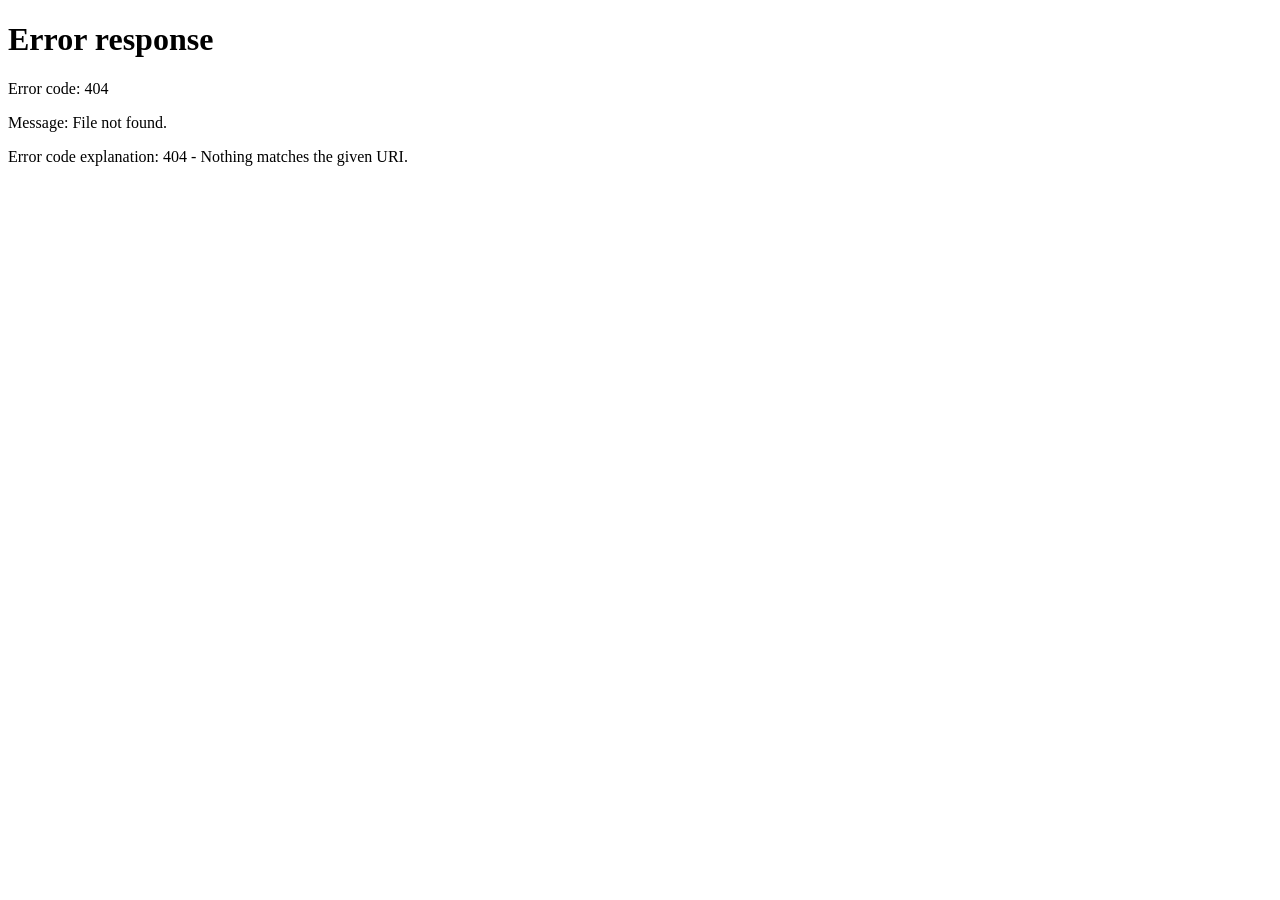
==== account.html @ 88d5d747 "Update account.html" ====
<!DOCTYPE html>
<html lang="en">
<head>
    <meta charset="UTF-8">
    <meta name="viewport" content="width=device-width, initial-scale=1.0">
    <title>Your Account - ScheduGraph</title>
    <link rel="stylesheet" href="style.css">
    <style>
        /* Add basic styles for notes and schedule section */
        #notesSection, #scheduleSection {
            margin: 20px 0;
            padding: 20px;
            background-color: #f7f9fc;
            border-radius: 8px;
            box-shadow: 0 3px 8px rgba(0, 0, 0, 0.1);
        }

        h2 {
            margin-bottom: 15px;
        }

        .note, .schedule {
            margin: 10px 0;
            display: flex;
            justify-content: space-between;
            align-items: center;
        }

        .remove-btn {
            background-color: #ff4757;
            color: white;
            border: none;
            border-radius: 5px;
            padding: 5px 10px;
            cursor: pointer;
            transition: background-color 0.3s;
        }

        .remove-btn:hover {
            background-color: #ff6b6b;
        }
    </style>
</head>
<body>
    <header id="header">
        <p>Welcome, <span id="usernameDisplay"></span>!</p>
        <button onclick="logout()">Logout</button>
    </header>

    <div id="content">
        <h2>Your Dashboard</h2>
        <p>Here you can manage your tasks and notes.</p>

        <div id="notesSection">
            <h2>Notes</h2>
            <input type="text" id="noteInput" placeholder="Add a new note..." />
            <button onclick="addNote()">Add Note</button>
            <div id="notesList"></div>
        </div>

        <div id="scheduleSection">
            <h2>Schedules</h2>
            <input type="text" id="scheduleInput" placeholder="Add a new schedule..." />
            <button onclick="addSchedule()">Add Schedule</button>
            <div id="scheduleList"></div>
        </div>
    </div>

    <footer>
        <span>&copy; ScheduGraph. All rights reserved.</span>
    </footer>

    <script>
        const currentUser = localStorage.getItem('currentUser');
        const users = JSON.parse(localStorage.getItem('users')) || [];

        const user = users.find(u => u.username === currentUser);

        if (!user) {
            alert("User not found! Redirecting to login.");
            window.location.replace('project.html');
        } else {
            document.getElementById('usernameDisplay').innerText = user.username;
            loadNotes();
            loadSchedules();
        }

        function logout() {
            localStorage.removeItem('currentUser');
            window.location.replace('project.html');
        }

        function loadNotes() {
            const notes = JSON.parse(localStorage.getItem('notes')) || [];
            const notesList = document.getElementById('notesList');
            notesList.innerHTML = '';
            notes.forEach((note, index) => {
                notesList.innerHTML += `
                    <div class="note">
                        <span>${note}</span>
                        <button class="remove-btn" onclick="removeNote(${index})">Remove</button>
                    </div>
                `;
            });
        }

        function addNote() {
            const noteInput = document.getElementById('noteInput');
            const note = noteInput.value.trim();
            if (!note) {
                alert("Please enter a note.");
                return;
            }
            let notes = JSON.parse(localStorage.getItem('notes')) || [];
            notes.push(note);
            localStorage.setItem('notes', JSON.stringify(notes));
            noteInput.value = '';
            loadNotes();
        }

        function removeNote(index) {
            let notes = JSON.parse(localStorage.getItem('notes')) || [];
            notes.splice(index, 1);
            localStorage.setItem('notes', JSON.stringify(notes));
            loadNotes();
        }

        function loadSchedules() {
            const schedules = JSON.parse(localStorage.getItem('schedules')) || [];
            const scheduleList = document.getElementById('scheduleList');
            scheduleList.innerHTML = '';
            schedules.forEach((schedule, index) => {
                scheduleList.innerHTML += `
                    <div class="schedule">
                        <span>${schedule}</span>
                        <button class="remove-btn" onclick="removeSchedule(${index})">Remove</button>
                    </div>
                `;
            });
        }

        function addSchedule() {
            const scheduleInput = document.getElementById('scheduleInput');
            const schedule = scheduleInput.value.trim();
            if (!schedule) {
                alert("Please enter a schedule.");
                return;
            }
            let schedules = JSON.parse(localStorage.getItem('schedules')) || [];
            schedules.push(schedule);
            localStorage.setItem('schedules', JSON.stringify(schedules));
            scheduleInput.value = '';
            loadSchedules();
        }

        function removeSchedule(index) {
            let schedules = JSON.parse(localStorage.getItem('schedules')) || [];
            schedules.splice(index, 1);
            localStorage.setItem('schedules', JSON.stringify(schedules));
            loadSchedules();
        }
    </script>
</body>
</html>
---- style.css ----
/* General Reset and Styling */
        * {
            margin: 0;
            padding: 0;
            box-sizing: border-box;
            font-family: 'Poppins', sans-serif;
            scroll-behavior: smooth;
        }

        body {
            background-color: #f7f9fc;
            color: #333;
            line-height: 1.6;
        }

        /* Header Styles */
        #header {
            background-color: #4CAF50;
            color: white;
            display: flex;
            align-items: center;
            justify-content: space-between;
            padding: 20px;
            box-shadow: 0 2px 8px rgba(0, 0, 0, 0.1);
        }

        #header p {
            font-size: 1.2rem;
            font-weight: bold;
            margin-left: 15px;
            cursor: pointer;
            transition: color 0.3s ease;
        }

        #header p:hover {
            color: #f9f871;
        }

        /* Button Styling */
        .create-account {
            background-color: #ff6b6b;
            color: white;
            border: none;
            border-radius: 8px;
            padding: 10px 20px;
            font-size: 1rem;
            cursor: pointer;
            transition: background-color 0.3s ease, transform 0.2s ease;
        }

        .create-account:hover {
            background-color: #ff4757;
            transform: scale(1.05);
        }

        /* Form Styles */
        #accountForm {
            background-color: white;
            padding: 30px;
            border-radius: 10px;
            box-shadow: 0 5px 15px rgba(0, 0, 0, 0.1);
            margin-top: 20px;
            width: 80%;
            max-width: 500px;
        }

        #accountForm p {
            margin: 10px 0;
            font-weight: 500;
        }

        input[type="text"],
        input[type="password"] {
            width: calc(100% - 40px);
            padding: 10px;
            margin-top: 5px;
            border-radius: 8px;
            border: 1px solid #ddd;
            transition: border-color 0.3s ease;
        }

        input:focus {
            border-color: #4CAF50;
            outline: none;
        }

        input[type="radio"] {
            margin-right: 8px;
        }

        /* Page Layout */
        #page {
            display: flex;
            justify-content: space-between;
            padding: 20px;
        }

        #help-bar {
            width: 30%;
            background-color: #e3f2fd;
            padding: 20px;
            border-radius: 8px;
            box-shadow: 0 3px 8px rgba(0, 0, 0, 0.1);
        }

        #get-started-notes {
            width: 60%;
            padding: 20px;
            background-color: #ffffff;
            border-radius: 8px;
            box-shadow: 0 3px 8px rgba(0, 0, 0, 0.1);
        }

        /* Links */
        a {
            color: #4CAF50;
            text-decoration: none;
            transition: color 0.3s ease;
        }

        a:hover {
            color: #2e7d32;
            text-decoration: underline;
        }

        /* Footer Styles */
        footer {
            background-color: #333;
            color: white;
            text-align: center;
            padding: 15px;
            position: fixed;
            bottom: 0;
            width: 100%;
            box-shadow: 0 -2px 8px rgba(0, 0, 0, 0.1);
        }

        footer span {
            font-size: 0.9rem;
        }

        /* Mobile Styles */
        @media (max-width: 768px) {
            #page {
                flex-direction: column;
                align-items: center;
            }

            #help-bar, #get-started-notes {
                width: 90%;
                margin: 10px 0;
            }
        }
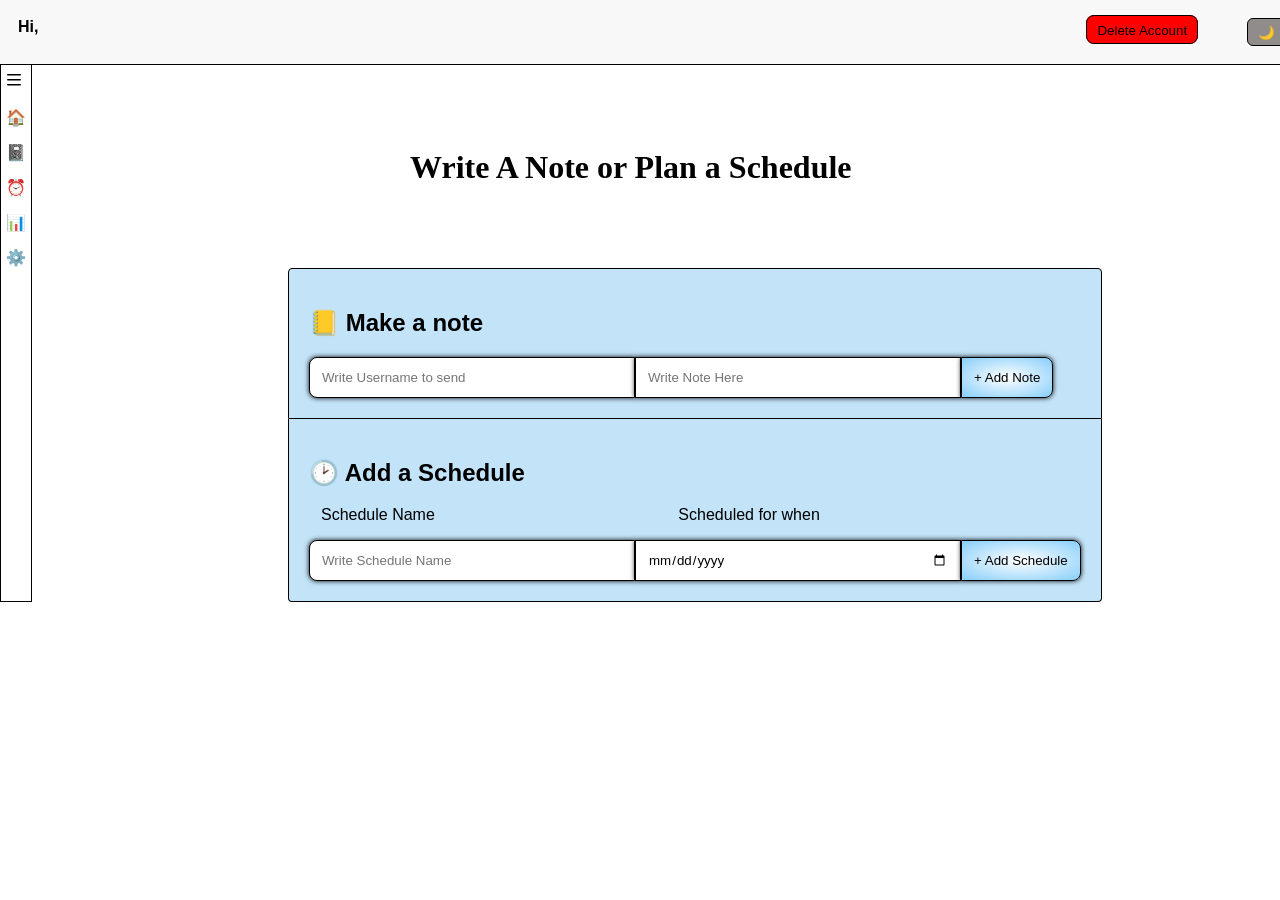
==== commit 1fbc2778: "Add files via upload" ====
--- a/account.html
+++ b/account.html
@@ -1,164 +1,42 @@
-<!DOCTYPE html>
-<html lang="en">
-<head>
-    <meta charset="UTF-8">
-    <meta name="viewport" content="width=device-width, initial-scale=1.0">
-    <title>Your Account - ScheduGraph</title>
-    <link rel="stylesheet" href="style.css">
-    <style>
-        /* Add basic styles for notes and schedule section */
-        #notesSection, #scheduleSection {
-            margin: 20px 0;
-            padding: 20px;
-            background-color: #f7f9fc;
-            border-radius: 8px;
-            box-shadow: 0 3px 8px rgba(0, 0, 0, 0.1);
-        }
-
-        h2 {
-            margin-bottom: 15px;
-        }
-
-        .note, .schedule {
-            margin: 10px 0;
-            display: flex;
-            justify-content: space-between;
-            align-items: center;
-        }
-
-        .remove-btn {
-            background-color: #ff4757;
-            color: white;
-            border: none;
-            border-radius: 5px;
-            padding: 5px 10px;
-            cursor: pointer;
-            transition: background-color 0.3s;
-        }
-
-        .remove-btn:hover {
-            background-color: #ff6b6b;
-        }
-    </style>
-</head>
-<body>
-    <header id="header">
-        <p>Welcome, <span id="usernameDisplay"></span>!</p>
-        <button onclick="logout()">Logout</button>
-    </header>
-
-    <div id="content">
-        <h2>Your Dashboard</h2>
-        <p>Here you can manage your tasks and notes.</p>
-
-        <div id="notesSection">
-            <h2>Notes</h2>
-            <input type="text" id="noteInput" placeholder="Add a new note..." />
-            <button onclick="addNote()">Add Note</button>
-            <div id="notesList"></div>
-        </div>
-
-        <div id="scheduleSection">
-            <h2>Schedules</h2>
-            <input type="text" id="scheduleInput" placeholder="Add a new schedule..." />
-            <button onclick="addSchedule()">Add Schedule</button>
-            <div id="scheduleList"></div>
-        </div>
-    </div>
-
-    <footer>
-        <span>&copy; ScheduGraph. All rights reserved.</span>
-    </footer>
-
-    <script>
-        const currentUser = localStorage.getItem('currentUser');
-        const users = JSON.parse(localStorage.getItem('users')) || [];
-
-        const user = users.find(u => u.username === currentUser);
-
-        if (!user) {
-            alert("User not found! Redirecting to login.");
-            window.location.replace('project.html');
-        } else {
-            document.getElementById('usernameDisplay').innerText = user.username;
-            loadNotes();
-            loadSchedules();
-        }
-
-        function logout() {
-            localStorage.removeItem('currentUser');
-            window.location.replace('project.html');
-        }
-
-        function loadNotes() {
-            const notes = JSON.parse(localStorage.getItem('notes')) || [];
-            const notesList = document.getElementById('notesList');
-            notesList.innerHTML = '';
-            notes.forEach((note, index) => {
-                notesList.innerHTML += `
-                    <div class="note">
-                        <span>${note}</span>
-                        <button class="remove-btn" onclick="removeNote(${index})">Remove</button>
-                    </div>
-                `;
-            });
-        }
-
-        function addNote() {
-            const noteInput = document.getElementById('noteInput');
-            const note = noteInput.value.trim();
-            if (!note) {
-                alert("Please enter a note.");
-                return;
-            }
-            let notes = JSON.parse(localStorage.getItem('notes')) || [];
-            notes.push(note);
-            localStorage.setItem('notes', JSON.stringify(notes));
-            noteInput.value = '';
-            loadNotes();
-        }
-
-        function removeNote(index) {
-            let notes = JSON.parse(localStorage.getItem('notes')) || [];
-            notes.splice(index, 1);
-            localStorage.setItem('notes', JSON.stringify(notes));
-            loadNotes();
-        }
-
-        function loadSchedules() {
-            const schedules = JSON.parse(localStorage.getItem('schedules')) || [];
-            const scheduleList = document.getElementById('scheduleList');
-            scheduleList.innerHTML = '';
-            schedules.forEach((schedule, index) => {
-                scheduleList.innerHTML += `
-                    <div class="schedule">
-                        <span>${schedule}</span>
-                        <button class="remove-btn" onclick="removeSchedule(${index})">Remove</button>
-                    </div>
-                `;
-            });
-        }
-
-        function addSchedule() {
-            const scheduleInput = document.getElementById('scheduleInput');
-            const schedule = scheduleInput.value.trim();
-            if (!schedule) {
-                alert("Please enter a schedule.");
-                return;
-            }
-            let schedules = JSON.parse(localStorage.getItem('schedules')) || [];
-            schedules.push(schedule);
-            localStorage.setItem('schedules', JSON.stringify(schedules));
-            scheduleInput.value = '';
-            loadSchedules();
-        }
-
-        function removeSchedule(index) {
-            let schedules = JSON.parse(localStorage.getItem('schedules')) || [];
-            schedules.splice(index, 1);
-            localStorage.setItem('schedules', JSON.stringify(schedules));
-            loadSchedules();
-        }
-    </script>
-</body>
-</html>
+<!DOCTYPE html>
+<html lang="en">
+<head>
+    <meta charset="UTF-8">
+    <meta name="viewport" content="width=device-width, initial-scale=1.0">
+    <title>ScheduGraph - Account</title>
+    <link rel="stylesheet" href="app.css">
+</head>
+<body onload="loadUserDashboard()" id="body">
+    <header style="border-bottom: 1px solid; border-bottom-color: black;">
+        <span id="themes" class="themes"><button style="background-color:rgb(144, 140, 140); border: 0px;" id="theme" onclick="changeThemes()" class="theme" title="Change Theme">🌙</button></span>
+        <span style="float: left; margin-right: 12px;"><b style="font-size: 1.0rem;">Hi, <span id="welcomeUser"></span></b></span>
+        <span style="margin-left: 80%; background-color: red; padding: 5px; border: 1px solid black; border-radius: 8px;"><button onclick="logOut()" style="background-color: red; padding: 5px; border: 0px solid black;">Delete Account</button></span>
+    </header>
+    <div id="dashboard">
+        <div id="linkSideBar">
+            <p><svg aria-hidden="true" height="16" viewBox="0 0 16 16" version="1.1" width="16" data-view-component="true" class="octicon octicon-three-bars Button-visual">
+                <path d="M1 2.75A.75.75 0 0 1 1.75 2h12.5a.75.75 0 0 1 0 1.5H1.75A.75.75 0 0 1 1 2.75Zm0 5A.75.75 0 0 1 1.75 7h12.5a.75.75 0 0 1 0 1.5H1.75A.75.75 0 0 1 1 7.75ZM1.75 12h12.5a.75.75 0 0 1 0 1.5H1.75a.75.75 0 0 1 0-1.5Z"></path>
+            </svg></p>
+            <p title="Home" class="links"><a href="./account.html">🏠</a></p>
+            <p title="Notes" class="links" id="noteLink"><a href="./notes.html">📓</a></p>
+            <p title="Schedules" class="links"><a href="./schedules.html">⏰</a></p>
+            <p title="See Progress" class="links"><a href="progress.html">📊</a></p>
+            <p title="Settings" class="links">⚙️</p>
+        </div>
+        <div style="margin-top: 10%; margin-left: 20%;">
+            <h1 style="font-family: cursive; margin-left: 15%;">Write A Note or Plan a Schedule</h1>
+            <div id="notes" style="border-bottom-left-radius: 0px; border-bottom-right-radius: 0px;">
+                <h2>📒 Make a note</h2>
+                <input type="text" id="checkUser" style="border-top-right-radius: 0px; border-bottom-right-radius: 0px; height: 15px;" placeholder="Write Username to send"><input type="text" id="note" name="note" placeholder="Write Note Here" width="50" style="border-top-left-radius: 0px; border-bottom-left-radius: 0px; height: 15px;"><button id="checkUsername" onclick="addNote()">+ Add Note</button>
+            </div>
+            <div id="schedules">
+                <h2>🕑 Add a Schedule</h2>
+                <span style="margin-left: 12px;">Schedule Name</span><span style="margin-left: 30%;">Scheduled for when</span>
+                <p></p>
+                <input type="text" id="schedule" name="schedule" placeholder="Write Schedule Name" width="50"><input type="date" id="dateScehduled" name="date" style="border-top-left-radius: 0px; border-bottom-left-radius: 0px; height: 15px;"/><button id="checkUsername" onclick="newSchedule()">+ Add Schedule</button>
+            </div>
+        </div>
+    </div>
+    <script src="app.js"></script>
+</body>
+</html>
--- a/app.css
+++ b/app.css
@@ -0,0 +1,186 @@
+* {
+    font-family:'Gill Sans', 'Gill Sans MT', Calibri, 'Trebuchet MS', sans-serif;
+}
+body {
+    background-color: white;
+    margin: 0px;
+}
+.both_sides, #dashboard {
+    display: flex;
+    margin: 0px;
+}
+#askedQS1, #askedQS2, #askedQS3, #askedQS4, #askedQS5 {
+    background-color: rgb(204, 238, 249);
+    border-radius: 4px;
+    margin: 7px;
+    border: 1px solid black;
+    animation: forwards;
+    animation-delay: 20ms;
+    -moz-animation-delay: 25ms;
+    width: 400px;
+}
+#askedQS1:hover, #askedQS2:hover, #askedQS3:hover, #askedQS4:hover, #askedQS5:hover {
+    box-shadow: 0px 0px 11px black;
+    cursor: pointer;
+    background-color: lightcyan;
+}
+.themes {
+    background-color: rgb(144, 140, 140);
+    padding: 4px;
+    border: 1px solid rgb(0, 0, 0);
+    border-radius: 6px;
+    float: right;
+    margin-right: 12px;
+    margin-left: 5px;
+}
+#signLog {
+    border: 1px solid black;
+    border-top: 0px;
+    border-bottom: 0px;
+    border-left: 0px;
+    margin: 5px;
+    margin-top: 0px;
+    padding: 12px;
+}
+#usefulness {
+    border: 1px solid black;
+    border-top: 0px;
+    border-bottom: 0px;
+    border-left: 0px;
+    margin: 5px;
+    margin-top: 0px;
+    padding: 12px;
+    display: grid;
+}
+header {
+    border: 1px solid black;
+    color: black;
+    padding: 18px;
+    border-top: 0px;
+    border-left: 0px;
+    border-right: 0px;
+    background-color: rgb(248, 248, 248);
+    top: 0;
+    position: fixed;
+    width: 100%;
+}
+.create {
+    background-color: yellow;
+    color: white;
+    padding: 4px;
+    border: 1px solid black;
+    border-radius: 6px;
+}
+.create:hover {
+    background-color: lightyellow;
+    color: black;
+    box-shadow: 0px 0px 5px black;
+}
+.link {
+    margin-right: 50px;
+}
+.makeAccount {
+    float: right;
+}
+.info {
+    background-color: lightskyblue;
+    padding: 5px;
+    border: 1px solid black;
+    border-radius: 4px;
+    border-top-right-radius: 0px;
+    border-bottom-right-radius: 0px;
+}
+#realInfo {
+    background-color: lightskyblue;
+    padding: 5px;
+    border: 1px solid black;
+    border-left: 0px;
+    border-radius: 4px;
+    border-top-left-radius: 0px;
+    border-bottom-left-radius: 0px;
+}
+.themes:hover {
+    box-shadow: 0px 0px 5px black;
+}
+button {
+    cursor: pointer;
+}
+#form {
+    border: 1px solid black;
+    background-color: white;
+    color: black;
+    border-radius: 12px;
+    padding: 8px;
+    margin: 8px;
+}
+#intro {
+    border-bottom: 1px solid black;
+    margin: 0px;
+    padding: 0px;
+    display: flex;
+}
+input {
+    width: 300px;
+    border: 1px solid black;
+    border-radius: 8px;
+    padding: 12px;
+    border-top-right-radius: 0px;
+    border-bottom-right-radius: 0px;
+    box-shadow: 0px 0px 5px black;
+}
+#sendComment, #checkUsername {
+    border: 1px solid black;
+    border-radius: 8px;
+    padding: 12px;
+    border-top-left-radius: 0px;
+    border-bottom-left-radius: 0px;
+    box-shadow: 0px 0px 5px black;
+    background: radial-gradient( white, lightskyblue);
+}
+#sendComment:hover, #checkUsername:hover {
+    background: radial-gradient(white, lightcyan);
+}
+#usernameCheck, #checkUsername {
+    border-top-right-radius: 8px;
+    border-bottom-right-radius: 8px;
+}
+#comments {
+    margin: 5px;
+}
+a {
+    color: black;
+    text-decoration: none;
+}
+span {
+    margin-right: 12px;
+}
+#notes {
+    padding: 20px;
+    border: 1px solid black;
+    margin-top: 10%;
+    background-color: rgb(194, 227, 248);
+    border-radius: 4px;
+    color: black;
+}
+#schedules {
+    color: black;
+    padding: 20px;
+    border: 1px solid black;
+    border-radius: 4px;
+    border-top-left-radius: 0px;
+    border-top-right-radius: 0px;
+    background-color: rgb(194, 227, 248);
+    border-top: 0px;
+}
+#linkSideBar {
+    margin-top: 3.9232%;
+    display: block;
+    border: 1px solid black;
+    padding: 5px;
+}
+.links:hover {
+    width: 20px;
+    height: 20px;
+    box-shadow: 0px 0px 5px black;
+    cursor: pointer;
+}
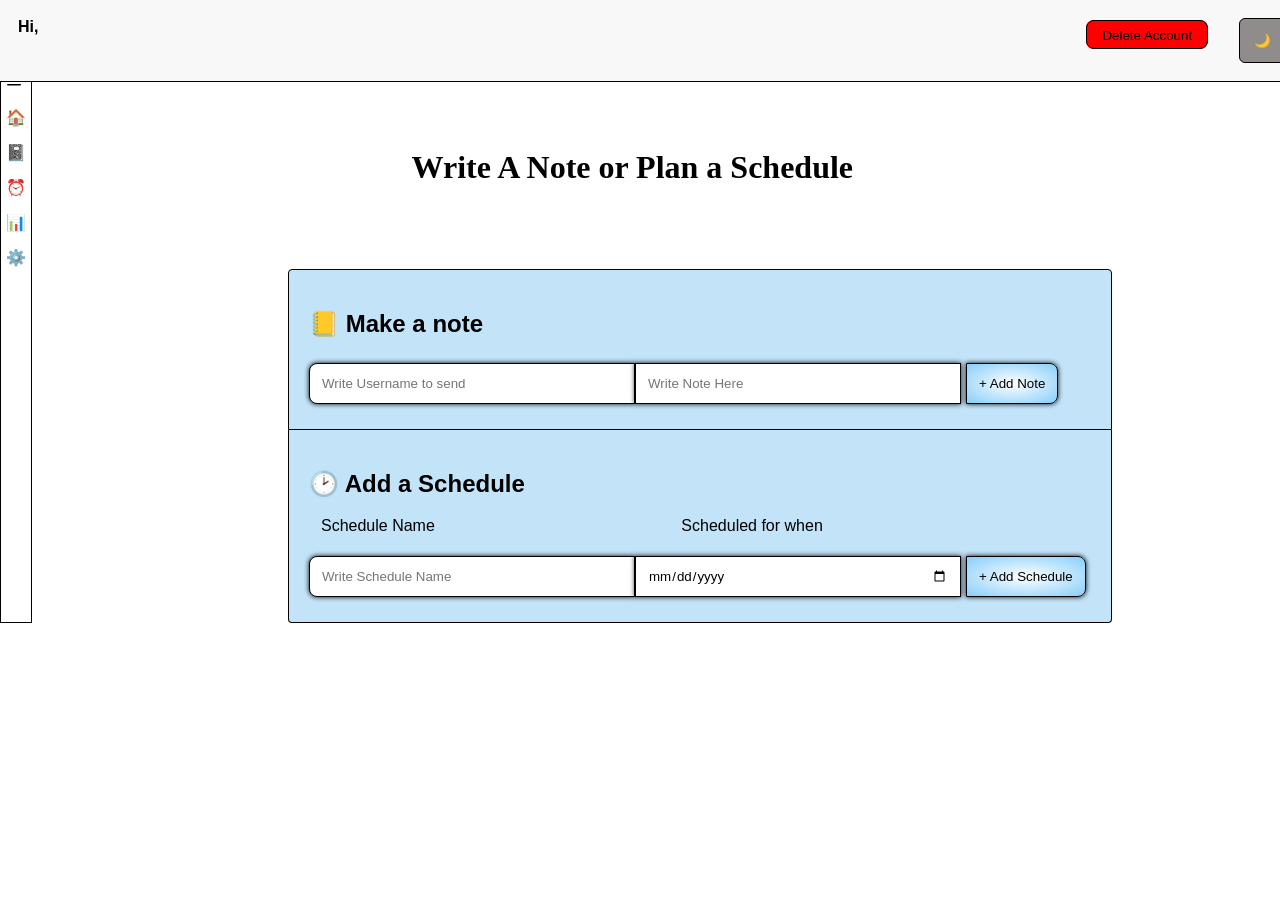
==== commit 99b58042: "Update account.html" ====
--- a/account.html
+++ b/account.html
@@ -33,10 +33,10 @@
                 <h2>🕑 Add a Schedule</h2>
                 <span style="margin-left: 12px;">Schedule Name</span><span style="margin-left: 30%;">Scheduled for when</span>
                 <p></p>
-                <input type="text" id="schedule" name="schedule" placeholder="Write Schedule Name" width="50"><input type="date" id="dateScehduled" name="date" style="border-top-left-radius: 0px; border-bottom-left-radius: 0px; height: 15px;"/><button id="checkUsername" onclick="newSchedule()">+ Add Schedule</button>
+                <input type="text" id="schedule" name="schedule" placeholder="Write Schedule Name" width="50"><input type="date" id="dateScehduled" name="date" style="border-top-left-radius: 0px; border-bottom-left-radius: 0px; height: 15px;"/><button id="checkUsername" onclick="newSchedule()" disabled>+ Add Schedule</button>
             </div>
         </div>
     </div>
     <script src="app.js"></script>
 </body>
-</html>+</html>
--- a/app.css
+++ b/app.css
@@ -104,6 +104,11 @@
 }
 button {
     cursor: pointer;
+    background-color: rgb(204, 238, 249);
+    color: black;
+    padding: 5px;
+    border-radius: 8px;
+    margin: 5px;
 }
 #form {
     border: 1px solid black;
@@ -183,4 +188,4 @@
     height: 20px;
     box-shadow: 0px 0px 5px black;
     cursor: pointer;
-}+}
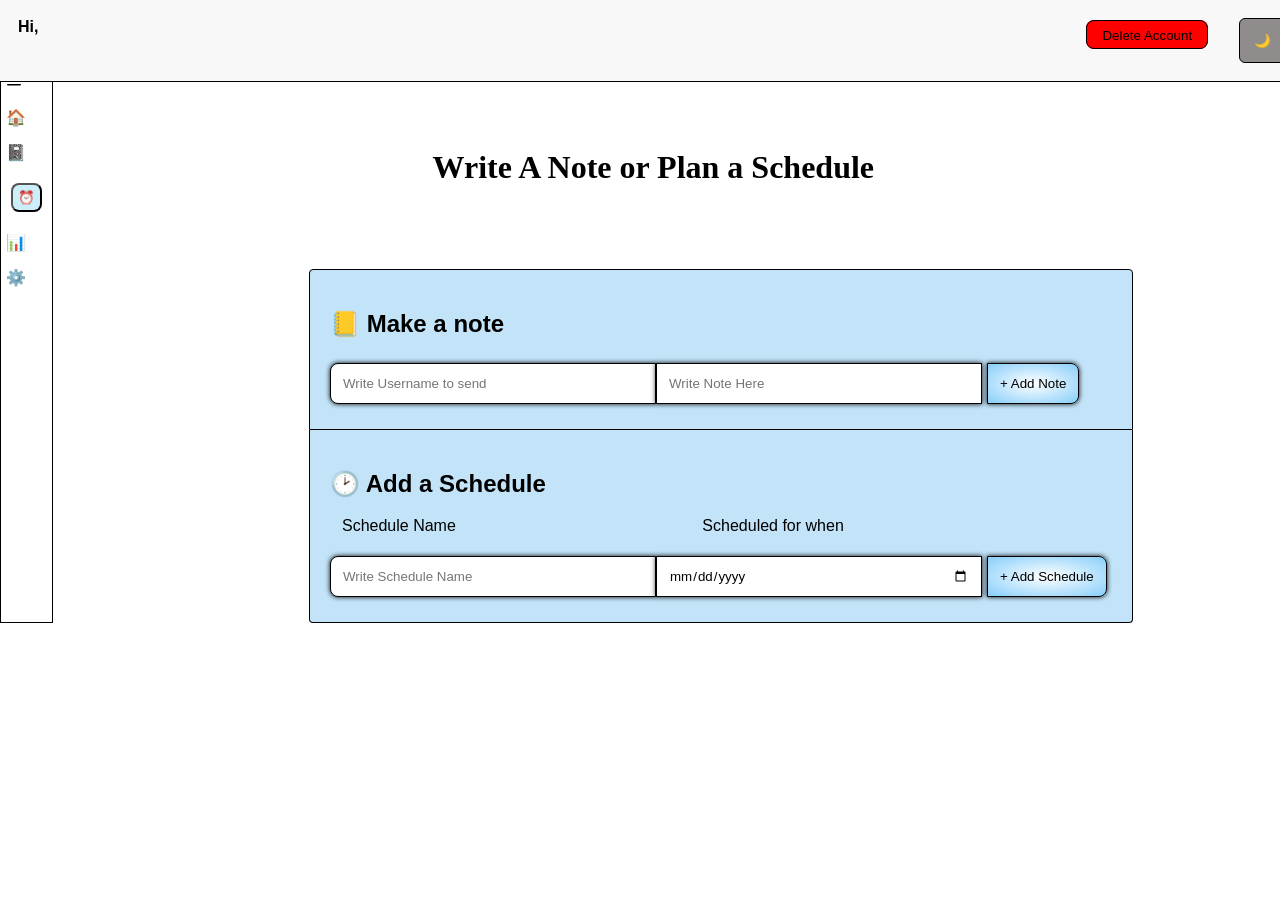
==== commit ea63c972: "Update account.html" ====
--- a/account.html
+++ b/account.html
@@ -19,7 +19,7 @@
             </svg></p>
             <p title="Home" class="links"><a href="./account.html">🏠</a></p>
             <p title="Notes" class="links" id="noteLink"><a href="./notes.html">📓</a></p>
-            <p title="Schedules" class="links"><a href="./schedules.html">⏰</a></p>
+            <p title="Schedules" class="links"><a href="#"><button onclick="alert('Not released. Check back later.')">⏰</button></a></p>
             <p title="See Progress" class="links"><a href="progress.html">📊</a></p>
             <p title="Settings" class="links">⚙️</p>
         </div>
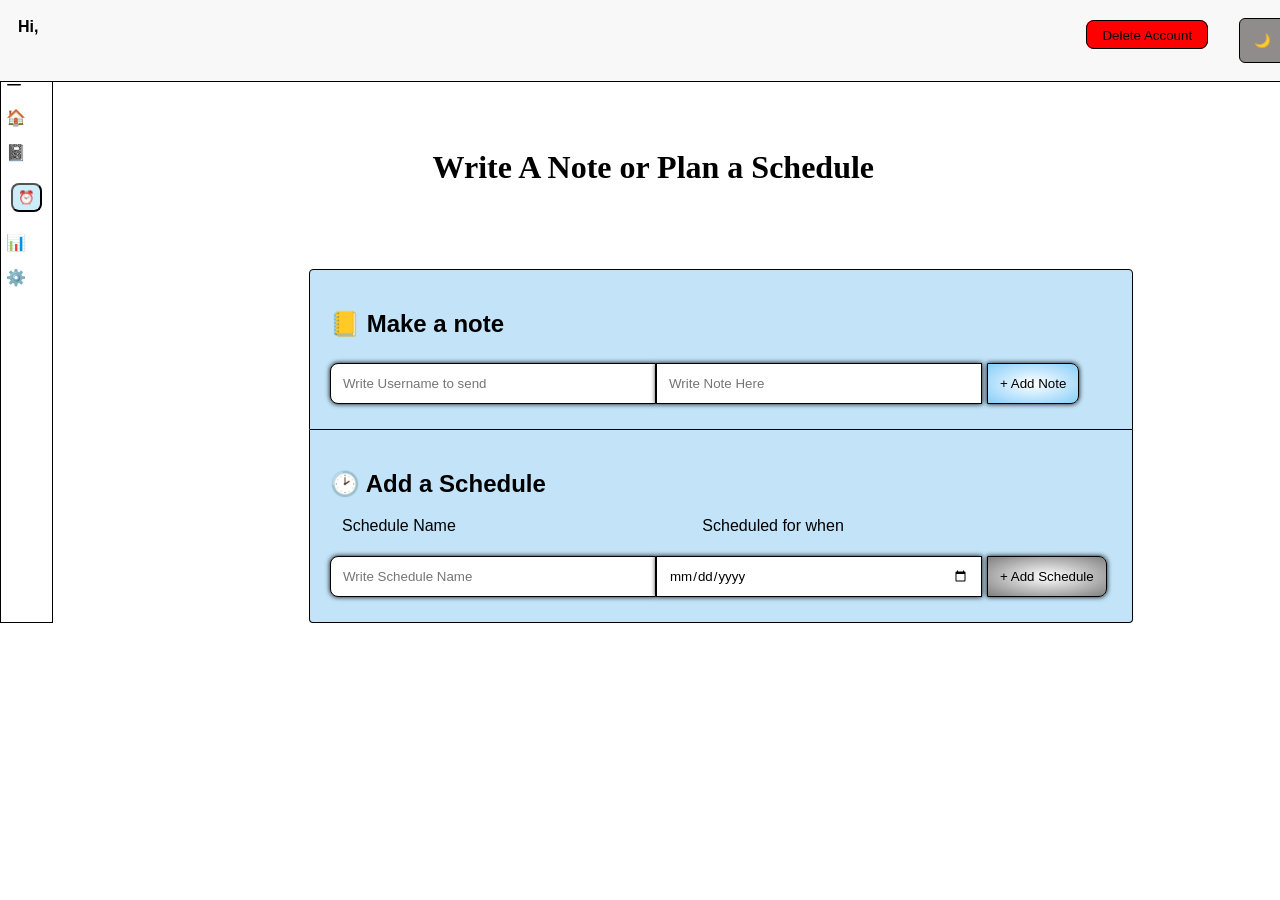
==== commit 92da17b7: "Update account.html" ====
--- a/account.html
+++ b/account.html
@@ -33,7 +33,7 @@
                 <h2>🕑 Add a Schedule</h2>
                 <span style="margin-left: 12px;">Schedule Name</span><span style="margin-left: 30%;">Scheduled for when</span>
                 <p></p>
-                <input type="text" id="schedule" name="schedule" placeholder="Write Schedule Name" width="50"><input type="date" id="dateScehduled" name="date" style="border-top-left-radius: 0px; border-bottom-left-radius: 0px; height: 15px;"/><button id="checkUsername" onclick="newSchedule()" disabled>+ Add Schedule</button>
+                <input type="text" id="schedule" name="schedule" placeholder="Write Schedule Name" width="50"><input type="date" id="dateScehduled" name="date" style="border-top-left-radius: 0px; border-bottom-left-radius: 0px; height: 15px;"/><button id="checkUsername" onclick="newSchedule()" disabled style="background: radial-gradient( white, grey);" title='Not released yet. Check back later!'>+ Add Schedule</button>
             </div>
         </div>
     </div>
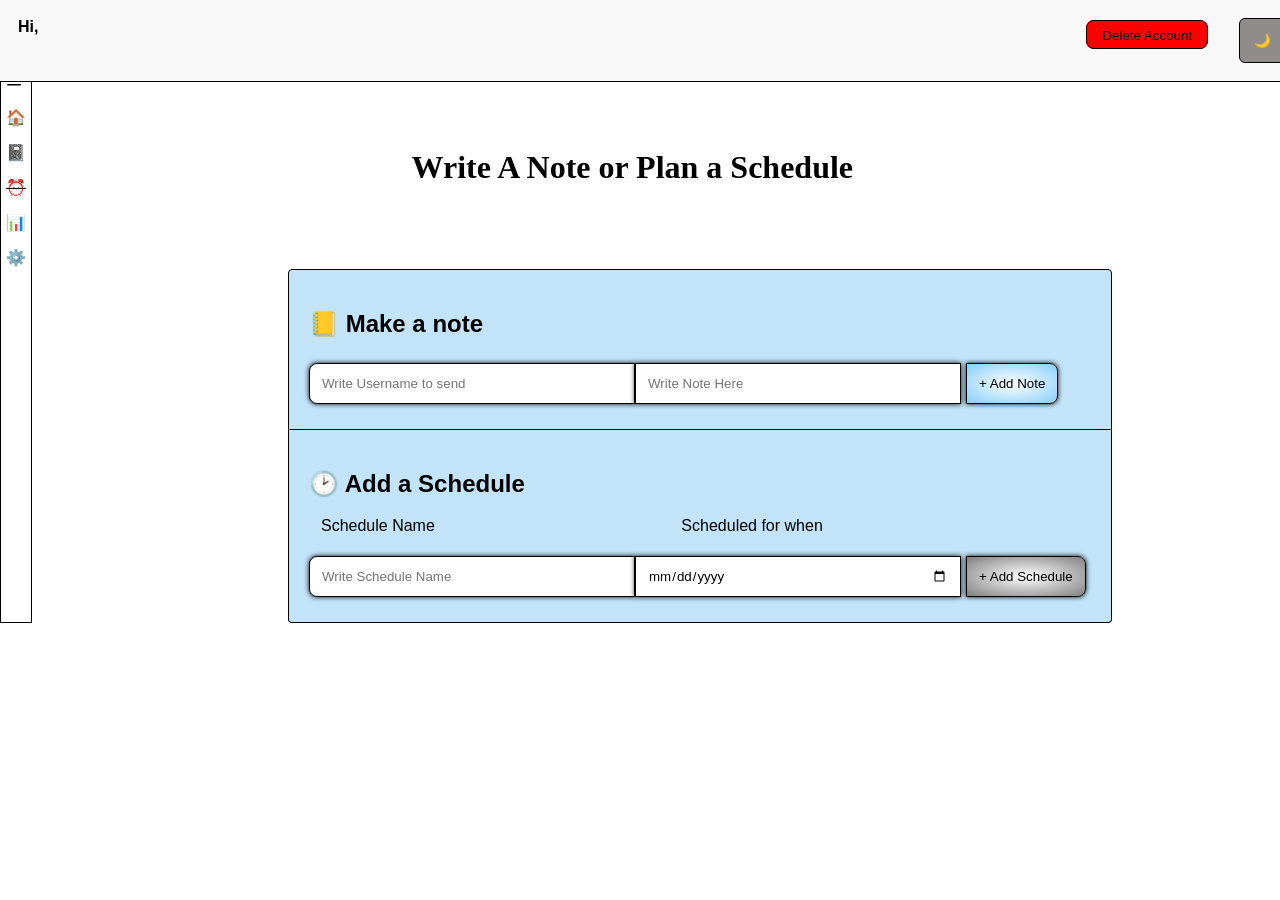
==== commit ec92f151: "Update account.html" ====
--- a/account.html
+++ b/account.html
@@ -19,7 +19,7 @@
             </svg></p>
             <p title="Home" class="links"><a href="./account.html">🏠</a></p>
             <p title="Notes" class="links" id="noteLink"><a href="./notes.html">📓</a></p>
-            <p title="Schedules" class="links"><a href="#"><button onclick="alert('Not released. Check back later.')">⏰</button></a></p>
+            <p title="Schedules" class="links"><a href="#" title='Not released yet. Check back later!'><s>⏰</s></a></p>
             <p title="See Progress" class="links"><a href="progress.html">📊</a></p>
             <p title="Settings" class="links">⚙️</p>
         </div>
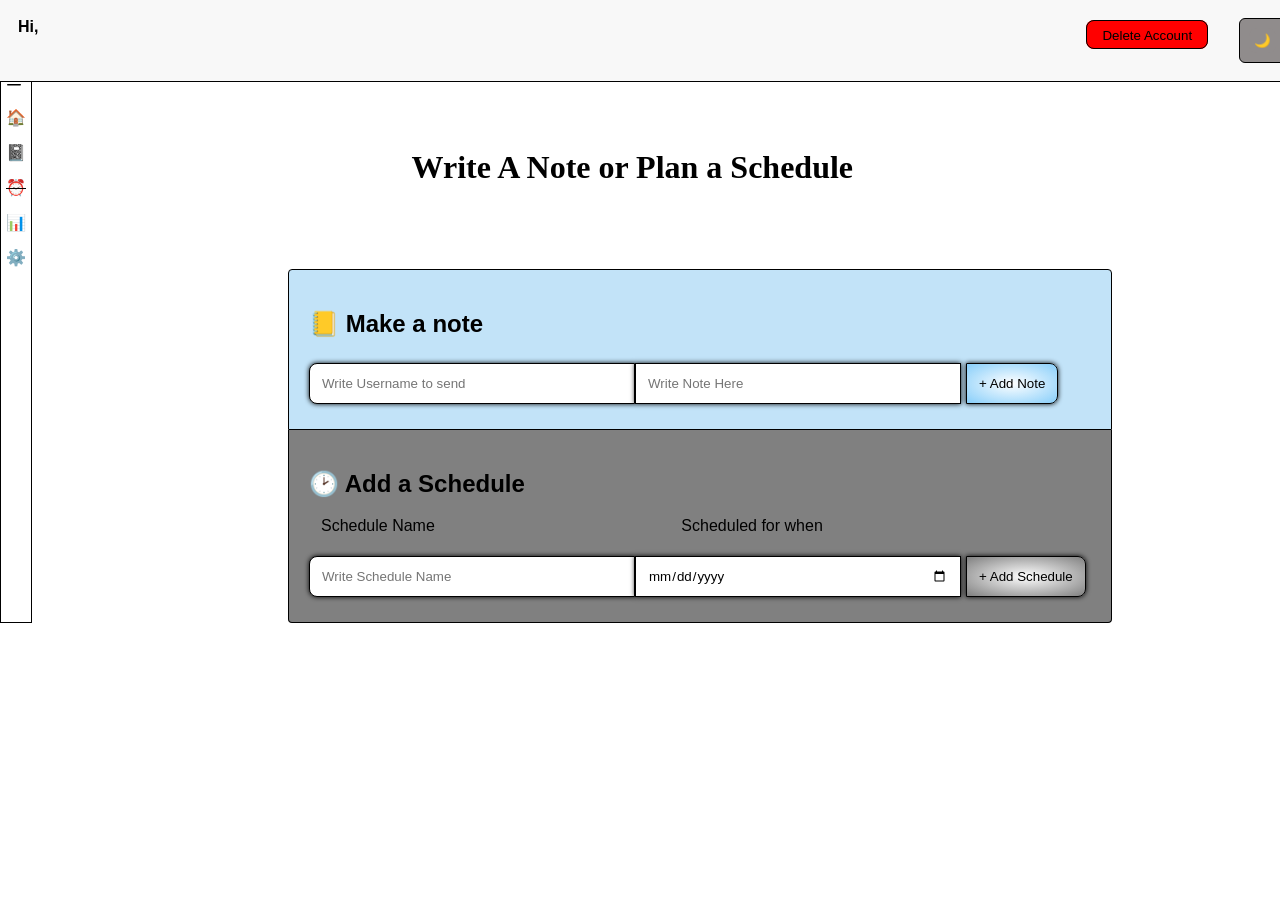
==== commit fe79b2d7: "Update account.html" ====
--- a/account.html
+++ b/account.html
@@ -29,7 +29,7 @@
                 <h2>📒 Make a note</h2>
                 <input type="text" id="checkUser" style="border-top-right-radius: 0px; border-bottom-right-radius: 0px; height: 15px;" placeholder="Write Username to send"><input type="text" id="note" name="note" placeholder="Write Note Here" width="50" style="border-top-left-radius: 0px; border-bottom-left-radius: 0px; height: 15px;"><button id="checkUsername" onclick="addNote()">+ Add Note</button>
             </div>
-            <div id="schedules">
+            <div id="schedules" style="background-color: grey;">
                 <h2>🕑 Add a Schedule</h2>
                 <span style="margin-left: 12px;">Schedule Name</span><span style="margin-left: 30%;">Scheduled for when</span>
                 <p></p>
